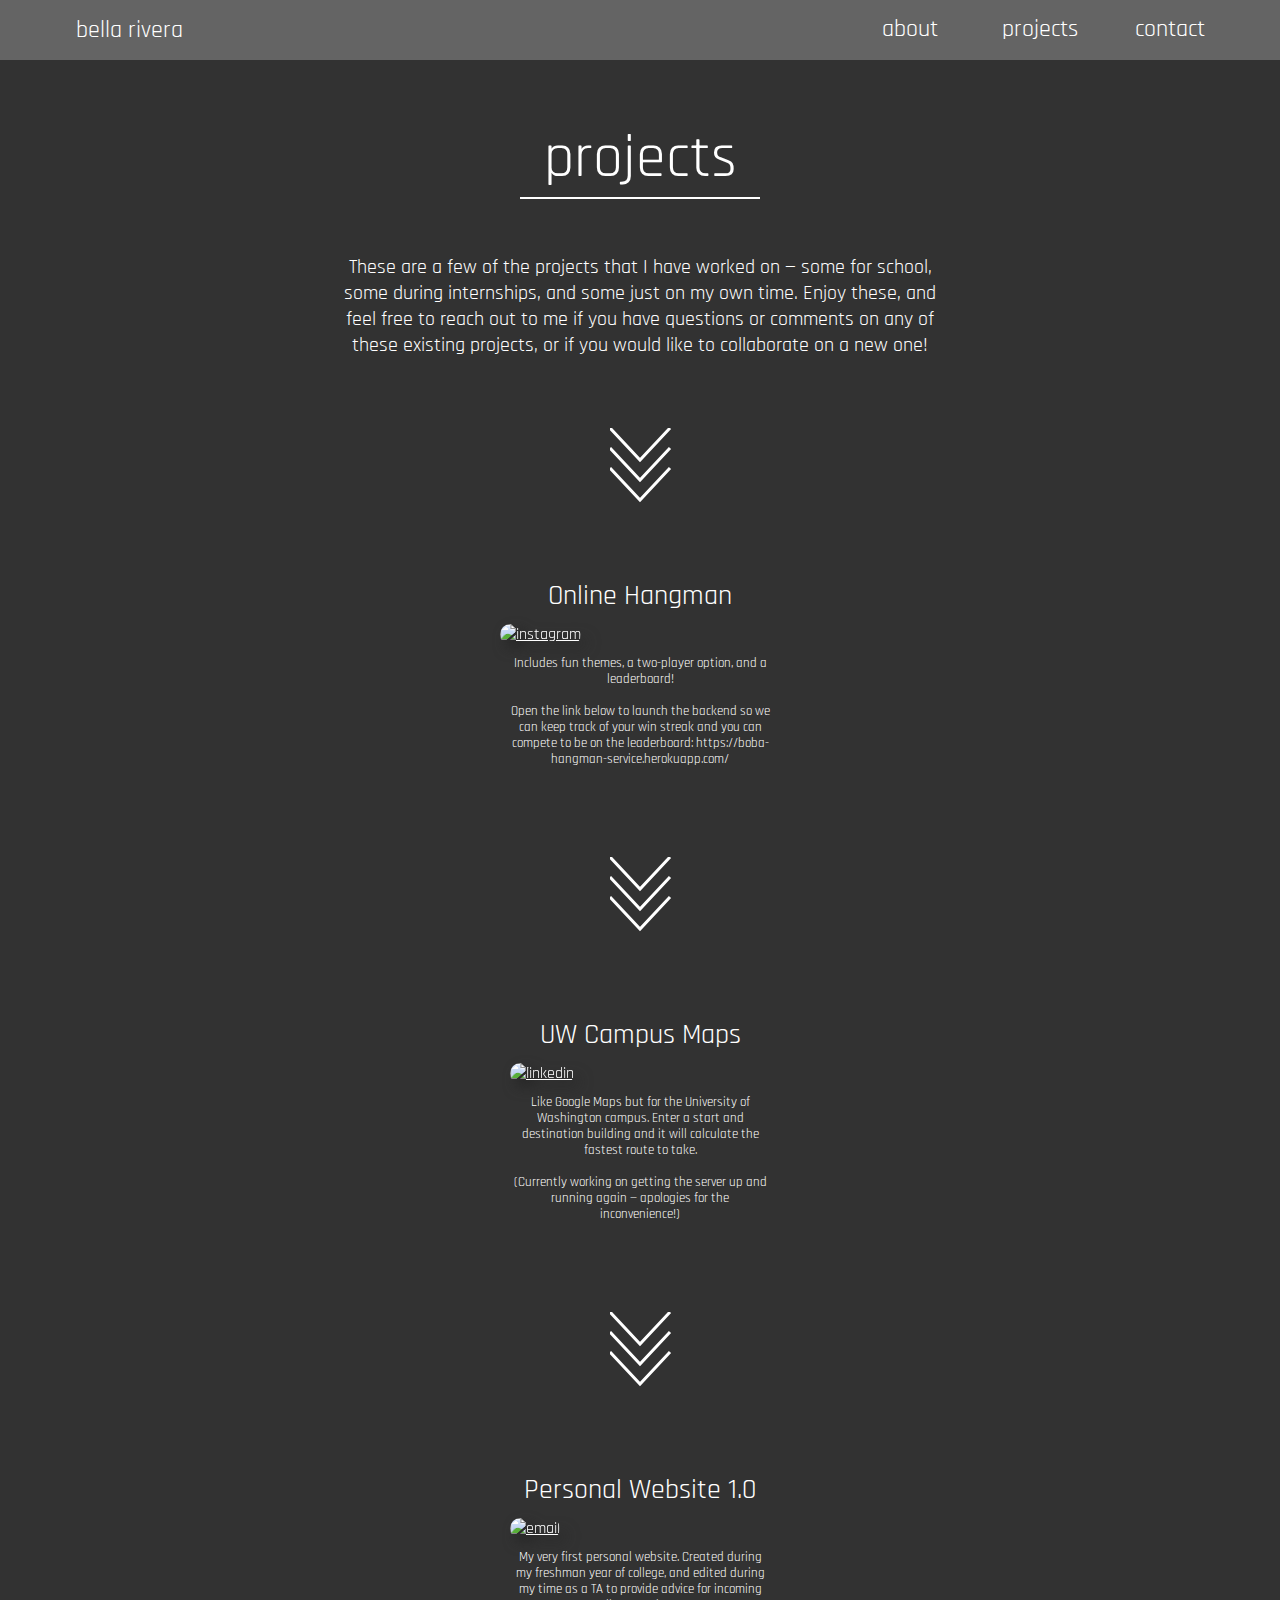
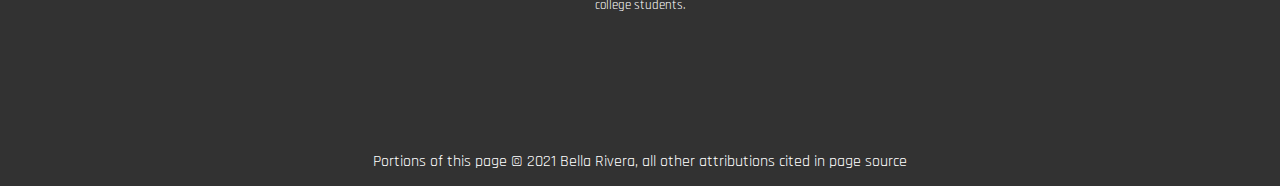
==== newprojects.html @ 23ed5cf6 "uploaded new website files" ====
<!DOCTYPE html>
<!--
  Name: Bella Rivera
  Description: This is the index.html page for my personal website.
  It includes the landing page, as well as an About Me section.
-->
<html lang="en">

<head>
  <meta charset="UTF-8">
  <title>Bella Rivera</title>
  <link rel="stylesheet" href="newstyle.css">
  <link href='https://fonts.googleapis.com/css?family=Oooh Baby' rel='stylesheet'>
  <link href='https://fonts.googleapis.com/css?family=Rajdhani' rel='stylesheet'>
</head>

<body>
  <header>
    <nav>
      <ul class="logo">
        <!--used this source to learn how to make an image a link:
        https://www.tutorialspoint.com/How-to-use-an-image-as-a-link-in-HTML-->
        <li class="name">
          <a href="newwebsite.html" class="head-title">bella rivera</a>
        </li>
      </ul>
      <ul class="main-menu">
        <li><a href="newwebsite.html#contact-page">contact</a></li>
        <li><a href="newprojects.html">projects</a></li>
        <li><a href="newwebsite.html#about-page">about</a></li>
      </ul>
    </nav>
  </header>

  <div id="projects-page" class="page">
    <section>
      <div class="heading">
        <h2 id="projects-title">projects</h2>
      </div>

      <div class="projects-row">
        <div class="projects-column">
          <div id="projects-text">
          <p>These are a few of the projects that I have worked on — some for school,
            some during internships, and some just on my own time. Enjoy these, and
            feel free to reach out to me if you have questions or comments on any of
            these existing projects, or if you would like to collaborate on a new one!
            </p>
        </div>
      </div>

        <!-- <div class="projects-row"> -->
        <div class="projects-column">
          <svg class="arrows" id="project-arrows1">
                  <a xlink:href="#about-page">
    							<path class="a1" d="M0 0 L30 32 L60 0"></path>
    							<path class="a2" d="M0 20 L30 52 L60 20"></path>
    							<path class="a3" d="M0 40 L30 72 L60 40"></path>
    						</svg>

            <p id="hangman-title">Online Hangman</p>
            <a href="https://boba-hangman.herokuapp.com/web/html/Homepage.html" target="_blank"><img src="new website images/hangmancopy.jpg" alt="instagram" id="hangman-link"></a>
            <p id="hangman-text">Includes fun themes, a two-player option, and a leaderboard!
              <br></br>
            Open the link below to launch the backend so we can keep track of your win
            streak and you can compete to be on the leaderboard: https://boba-hangman-service.herokuapp.com/ </p>
          </div>

          <div class="projects-column">
          <svg class="arrows" id="project-arrows2">
                  <a xlink:href="#about-page">
    							<path class="a1" d="M0 0 L30 32 L60 0"></path>
    							<path class="a2" d="M0 20 L30 52 L60 20"></path>
    							<path class="a3" d="M0 40 L30 72 L60 40"></path>
    						</svg>

            <p id="map-title">UW Campus Maps</p>
            <a href="https://www.linkedin.com/in/bellarivera/" target="_blank"><img src="new website images/campusmap.jpg" alt="linkedin" id="map-link"></a>
            <p id="map-text">Like Google Maps but for the University of Washington campus.
            Enter a start and destination building and it will calculate the fastest route to take.
            <br></br>
            (Currently working on getting the server up and running again — apologies for the inconvenience!)</p>
          </div>

          <div class="projects-column">
          <svg class="arrows" id="project-arrows3">
                  <a xlink:href="#about-page">
    							<path class="a1" d="M0 0 L30 32 L60 0"></path>
    							<path class="a2" d="M0 20 L30 52 L60 20"></path>
    							<path class="a3" d="M0 40 L30 72 L60 40"></path>
    						</svg>

            <p id="website-title">Personal Website 1.0</p>
            <a href="https://students.washington.edu/riverab/" target="_blank"><img src="new website images/website.jpg" alt="email" id="website-link"></a>
            <p id="website-text">My very first personal website. Created during my
              freshman year of college, and edited during my time as a TA to
              provide advice for incoming college students.</p>
        </div>
      </div>
    </div>

  <!-- <div id="projects-page" class="page">
    <section>
      <div class="heading">
        <h2 id="projects-title">projects</h2>
      </div>
      <div id="projects-text">
        <p>These are a few of the projects that I have worked on — some for school,
          some during internships, and some just on my own time. Enjoy these, and
          feel free to reach out to me if you have questions or comments on any of
          these existing projects, or if you would like to collaborate on a new one!
          </p>
      </div>

      <div class="projects-row">
        <div class="projects-column">
          <a href="https://www.instagram.com/bellaxrivera/" target="_blank"><img src="hangman.jpg" alt="instagram" id="insta-link"></a>
        </div>
        <div class="projects-column">
          <a href="https://www.linkedin.com/in/bellarivera/" target="_blank"><img src="linkedin.png" alt="linkedin" id="linkedin-link"></a>
        </div>
        <div class="projects-column">
          <a href="mailto:isabella_rivera20@hotmail.com" target="_blank"><img src="email.png" alt="email" id="email-link"></a>
        </div>
      </div>

    </section>
  </div> -->


  <footer>
    <div class="copyright">
      <p>
        Portions of this page © 2021 Bella Rivera, all other attributions cited in page source
      </p>
    </div>
  </footer>

</body>

</html>
---- newstyle.css ----
/*
  Name: Bella Rivera
  Date: 31/8/2021
  Description: This is the style.css page for my personal website.
  It is used to give my portfolio its distinct look and feel.
*/

body {
  height: 100%;
  width: 100%;
  color: white;
  margin: 0;
}

/*
Used this to learn how to center with flexbox:
https://www.better.dev/centering-things-with-css-flexbox */

#main-page {
  min-height: 100vh;
  justify-content: center;
}

#about-page {
  display: flex;
  flex-direction: row;
  flex-wrap: wrap;
  min-height: 70vh;
  justify-content: space-around;

}

/* #about-page > .about-text-flex {
  flex: auto;
} */

#about-page > .bella {
  flex: auto;
}

#main-page {
  display: flex;
  height: auto;
  /* Felix Mittermeier - Pexels - CC0 */
  background-image: url('new website images/croppedseattle.jpg');
  background-size: cover;
  background-repeat: no-repeat;
  background-attachment: fixed;
  align-items: center;
}

#about-page, #projects-page, #contact-page {
  padding: 120px;
}

h1, h2, h3, p, li, a {
  font-family: 'Rajdhani', 'Times New Roman', "Times", serif;
  font-weight: normal;
  padding: 0;
  margin: 0;
}

h1 {
  font-size: 100px;
  color: white;
  margin: 10px 0;
}

h2 {
  font-size: 60px;
}

h3 {
  font-size: 36px;
  text-align: center;
}

p, summary {
  font-size: 20px;
  position: relative;
  text-align: center;
  /* z-index: -1; */
}

a {
  color: white;
}

header {
  background-color: rgb(100, 100, 100);
  position: fixed;
  height: 60px;
  width: 100%;
  z-index: 1;

}

header ul {
  margin: 0;
  padding: 0 20px;
}

/* learned how to make a horizontal list and how change color on hover from here:
https://www.w3schools.com/html/tryit.asp?filename=tryhtml_lists_menu */

header li {
  padding: 6px 15px;
  list-style: none;
  float: right;
  text-align: center;
  width: 100px;
}

header .logo li {
  padding: 2px;
  width: auto;
}

header .logo .name {
  padding: 2px;
}

header .logo a {
  width: 180px;
}

header .main-menu a, .head-title {
  display: block;
  font-size: 24px;
  text-decoration: none;
  color: white;
  padding: 7.5px;
  margin-left: -50px;
  /* border: 2px solid white; */
}

header .main-menu a:hover, .head-title:hover {
  color: rgb(60, 60, 60);
}

header .logo img {
  height: 43px;
  /* border: 2px solid white; */
}

header .logo {
  float: left;
  padding: 5px 80px;
}

/* @media only screen and (max-width: 750px) {
  #contact-nav, #projects-nav, #about-nav {
    text-indent: 9000px;
  }
  #menupic {
    visibility: visible;
  }
} */


#menupic {
  width: 30px;
  height: 20px;
  position: absolute;
  margin-right: 20px;
  visibility: hidden;
}

/* #contact-page {
  display: flex;
  flex-direction: row;
  flex-wrap: wrap;
  min-height: 70vh;
  justify-content: space-around;

} */

.row {
  display: flex;
  margin-left: auto;
  margin-top: -50px;
  text-align: center;
  align-self: center;
  justify-content: center;
  position: static;
}

.column {
  float: left;
  align-self: center;
  padding: 25px;
}

#insta-link {
  height: 43px;
  width: 43px;
  margin-left: 40%;
}

#insta-link:hover {
  content: url("new website images/insta copy.png");
}

#linkedin-link {
  height: 38px;
  width: 43px;
  margin-left: 18%;
}

#linkedin-link:hover {
  content: url("new website images/linkedin copy.png");
}

#email-link {
  height: 32px;
  width: 37px;
  margin-left: 4%;
  margin-top: 4px;
}

#email-link:hover {
  content: url("new website images/email copy.png");
}

footer {
  display: inline;
  padding: 10px;
  text-align: center;
  background-color: rgb(50, 50, 50);
}

/* footer img {
  width: 22px;
} */

footer p {
  margin-bottom: -100px;
  font-size: 16px;
}

#main-page img {
  width: 60px;
  position: absolute;
  top: 90%;
  transform: translate(-50%, -50%);
}

#about-page {
  background-color: rgb(80, 80, 80);
}

@keyframes wipe-enter {
	0% {
		transform: scaleX(0);
	}
	50% {
		transform: scaleX(1);
	}
}

.wipe-enter-element {
    animation: wipe-enter 2s;
  }

  /* .reveal{
  position: relative;
  transform: translateY(150px);
  opacity: 0;
  transition: 2s ease-in;
} */

.reveal.active{
  transform: translateY(0);
  opacity: 1;
}

/* #about-page .about-column2 {
  padding: 0 85px;
  text-align: center;
  display: inline;
} */

.heading {
  justify-content: center;
  margin-left: auto;
  margin-right: auto;
  display: flex;
  text-align: center;
  align-self: center;
  position: static;
  margin-bottom: 30px;
}
#about-page img {
  max-width: 380px;
  min-width: 280px;
}

#about-text {
  /* background-color: rgb(50, 50, 50, 0.8);
  border-radius: 10px; */
  padding-left: 50px;
  padding-right: 50px;
  padding-top: 20px;
  padding-bottom: 10px;
  min-width: 300px;
  width: 100%;
}

.about-row {
  display: flex;
  flex-direction: row;
  margin-left: auto;
  /* justify-content: space-between; */
}

.about-column1 {
  float: left;
  width: 50%;
  margin-bottom: 50px;
  align-self: center;
}

.about-column2 {
  float: left;
  width: 50%;
  align-self: center;
}


/* #about-text {
  float: left;
  margin-top: 20px;
  margin-left: -25px;
  width: 800px;
  background-color: rgb(50, 50, 50, 0.8);
  border-radius: 10px;
  padding-left: 50px;
  padding-right: 100px;
  padding-top: 20px;
  padding-bottom: 20px;
  flex: auto;
  min-width: 50px;
} */

@media screen and (max-width: 1000px) {
  .about-row {
    flex-direction: column;
  }
}

#bellapic {
  -webkit-filter: drop-shadow(7px 7px 7px #222);
  border-radius: 50px;
  width: 100%;
  max-width: 380px;
  height: auto;
}

/* #about-page li, #contact-page section li {
  font-size: 24px;
  list-style: none;
  text-align: center;
} */

#projects-page {
  background-color: rgb(50, 50, 50);
  background-size: cover;
  display: flex;
  flex-direction: row;
  flex-wrap: wrap;
  min-height: 70vh;
  justify-content: space-around;
}

#projects-text {
  padding-left: 50px;
  padding-right: 50px;
  padding-bottom: 20px;
  min-width: 300px;
  max-width: 600px;
  width: 100%;
}

#projects-page {
  /* min-width: ; */
  justify-content: center;
}

#projects-title {
  width: 240px;
  margin-top: 0px;
}

.projects-row {
  display: flex;
  flex-direction: column;
  margin-left: auto;
  margin-right: auto;
  justify-content: center;

}

.projects-column {
  float: left;
  padding: 25px;
  align-self: center;
  justify-content: center;
}

#hangman-link {
  height: 270px;
  width: 270px;
  border-radius: 20px;
  align-self: center;
  -webkit-filter: drop-shadow(7px 7px 7px #222);
}

#hangman-text {
  font-size: 13px;
  width: 280px;
  margin-top: 10px;
  align-self: center;
}

#website-link {
  height: 270px;
  width: 270px;
  border-radius: 20px;
  align-self: center;
  -webkit-filter: drop-shadow(7px 7px 7px #222);
}

#website-text {
  font-size: 13px;
  width: 260px;
  margin-top: 10px;
  align-self: center;
}

#website-title {
  font-size: 28px;
  margin-bottom: 10px;
  margin-top: 200px;
  align-self: center;
}

#map-link {
  height: 270px;
  width: 270px;
  border-radius: 20px;
  align-self: center;
  -webkit-filter: drop-shadow(7px 7px 7px #222);
}

#map-text {
  font-size: 13px;
  width: 260px;
  margin-top: 10px;
  align-self: center;
}

#map-title {
  font-size: 28px;
  margin-bottom: 10px;
  margin-top: 200px;
  align-self: center;
}

#hangman-title {
  font-size: 28px;
  margin-bottom: 10px;
  margin-top: 150px;
  align-self: center;
}

#contact-title {
  min-width: 330px;
  text-align: center;
  margin-bottom: 30px;
  align-self: center;
}

#contact-page {
  background-color: rgb(50, 50, 50);
}

.title {
  text-align: center;
  width: 500px;
  height: 130px;
  position: static;
  margin-top: -400px;
  margin-left: 50px;
  border-bottom: 2px solid white;
  /* border:2px solid white; */
}

/* used this to learn about absolute positioning with flexbox:
https://css-tricks.com/arranging-elements-top-bottom-instead-left-right-float/ */

/* .heading {
  height: 60px;
  width: 320px;
  padding: 30px 30%;
} */

.heading h2 {
  text-align: center;
  margin-top: -70px;
  border-bottom: 2px solid white;
  align-self: center;
  position: static;
  width: 250px;
  justify-content: center;
  margin-left: auto;
  margin-right: auto;
  display: flex;
  text-align: center;
}

.sub-heading {
  width: auto;
  height: 60px;
  padding: 20px 20% 0 20%;
}

.sub-heading h3 {
  padding: 10px;
  text-align: center;
  position: relative;
  border-top: 4px solid black;
  /* background-color: white; */
  z-index: -1;
  width: auto;
}

.copyright {
  background-color: rgb(50, 50, 50);
  padding: 0px;
  margin-top: -25px;
  min-height: 35px;
  margin-bottom: -40px;
}

/* arrows and animation from codepen: https://codepen.io/postor/pen/mskxI */
.arrows {
	width: 70px;
	height: 100px;
	position: absolute;
	left: 50%;
	margin-left: -30px;
}

#homepage-arrows {
  margin-bottom: 40px;
  bottom: 20px;
}

#project-arrows1 {
}

#project-arrows2 {
  margin-top: 40px;
}

#project-arrows3 {
  margin-top: 40px;
}

.arrows path {
	stroke: white;
	fill: transparent;
	stroke-width: 3px;
	animation: arrow 2s infinite;
	-webkit-animation: arrow 2s infinite;
}

@keyframes arrow
{
0% {opacity:0}
40% {opacity:1}
80% {opacity:0}
100% {opacity:0}
}

@-webkit-keyframes arrow /*Safari and Chrome*/
{
0% {opacity:0}
40% {opacity:1}
80% {opacity:0}
100% {opacity:0}
}

.arrows path.a1 {
	animation-delay:-1s;
	-webkit-animation-delay:-1s; /* Safari 和 Chrome */
}

.arrows path.a2 {
	animation-delay:-0.5s;
	-webkit-animation-delay:-0.5s; /* Safari 和 Chrome */
}

.arrows path.a3 {
	animation-delay:0s;
	-webkit-animation-delay:0s; /* Safari 和 Chrome */
}

.projects {
  padding: 20px;
  text-align: center;
}

.projects a img {
  width: 400px;
  padding: 0;
  border: 4px solid black;
}

.left div, .right div {
  z-index: initial;
  font-size: 24px;
}

.left {
  padding: 20px 83px;
  float: left;
}

.right {
  padding: 20px 84px;
  float: right;
}

.italicized {
  font-style: italic;
}
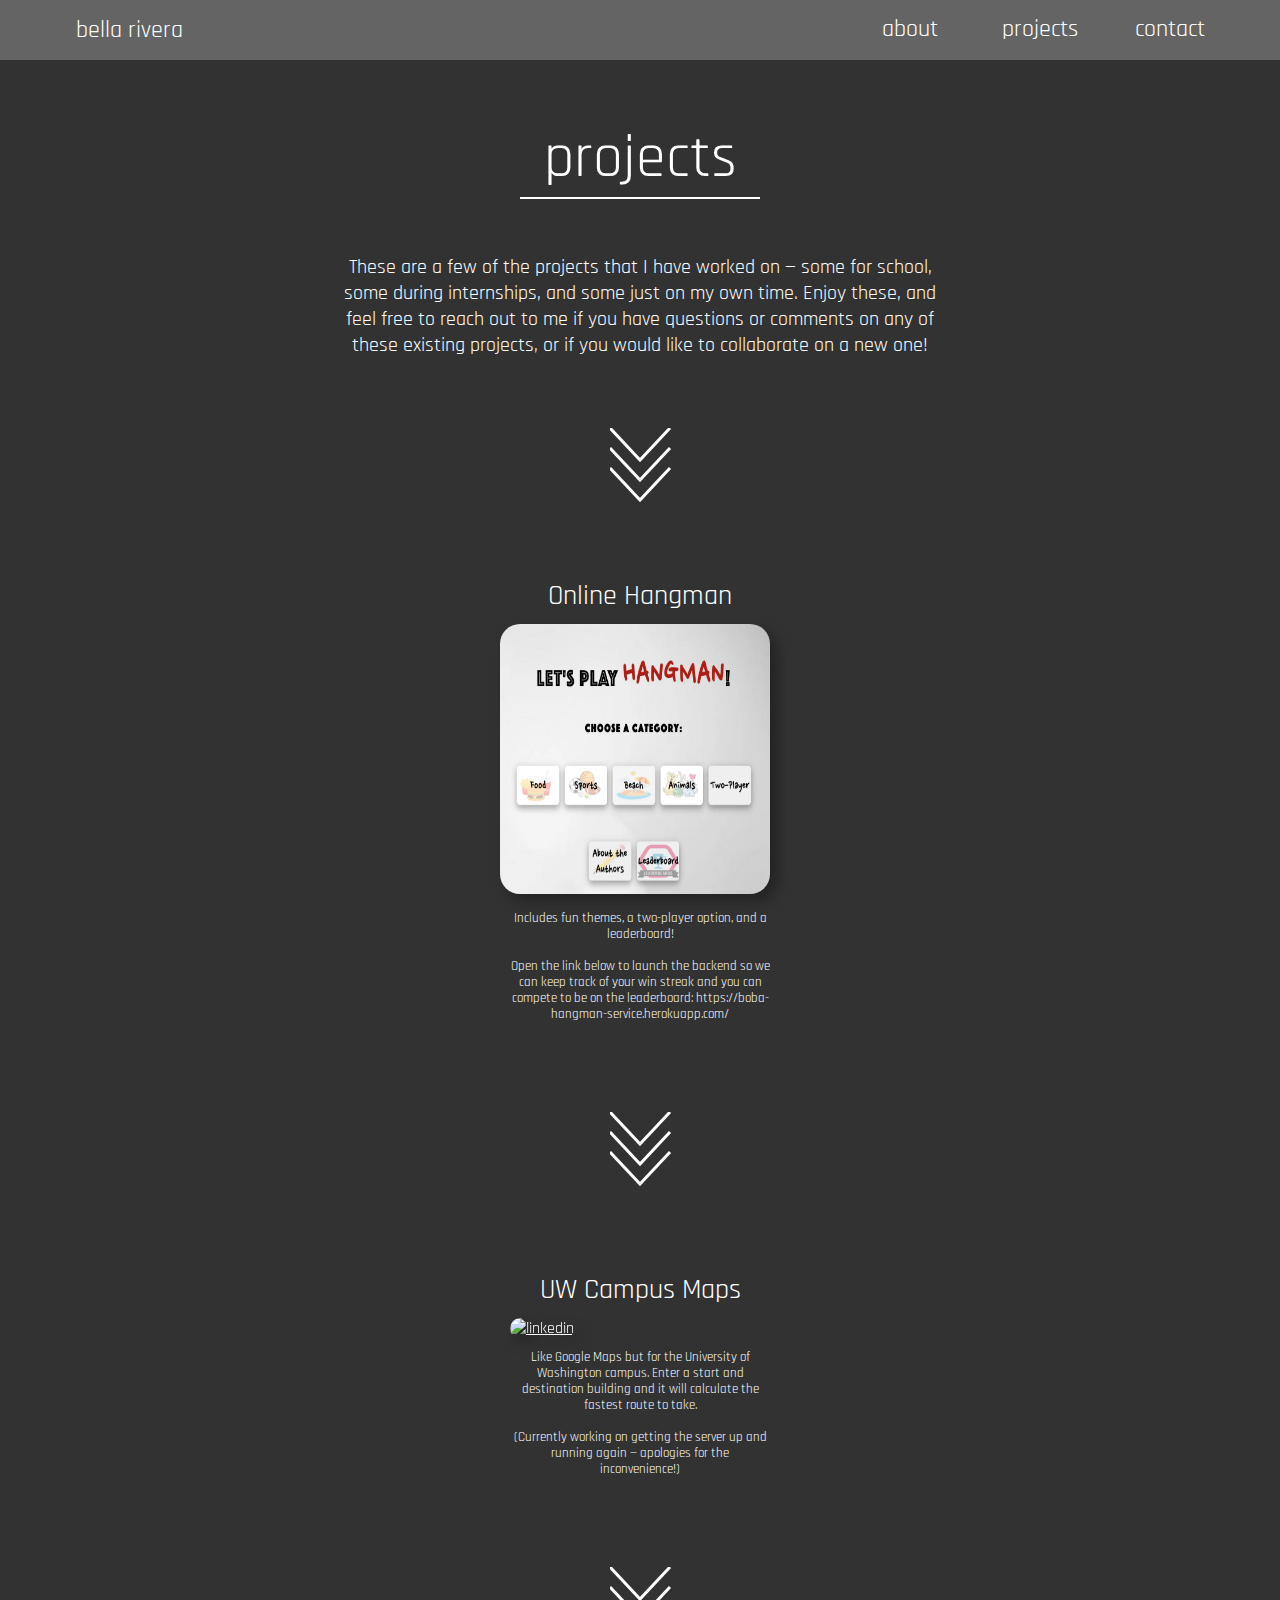
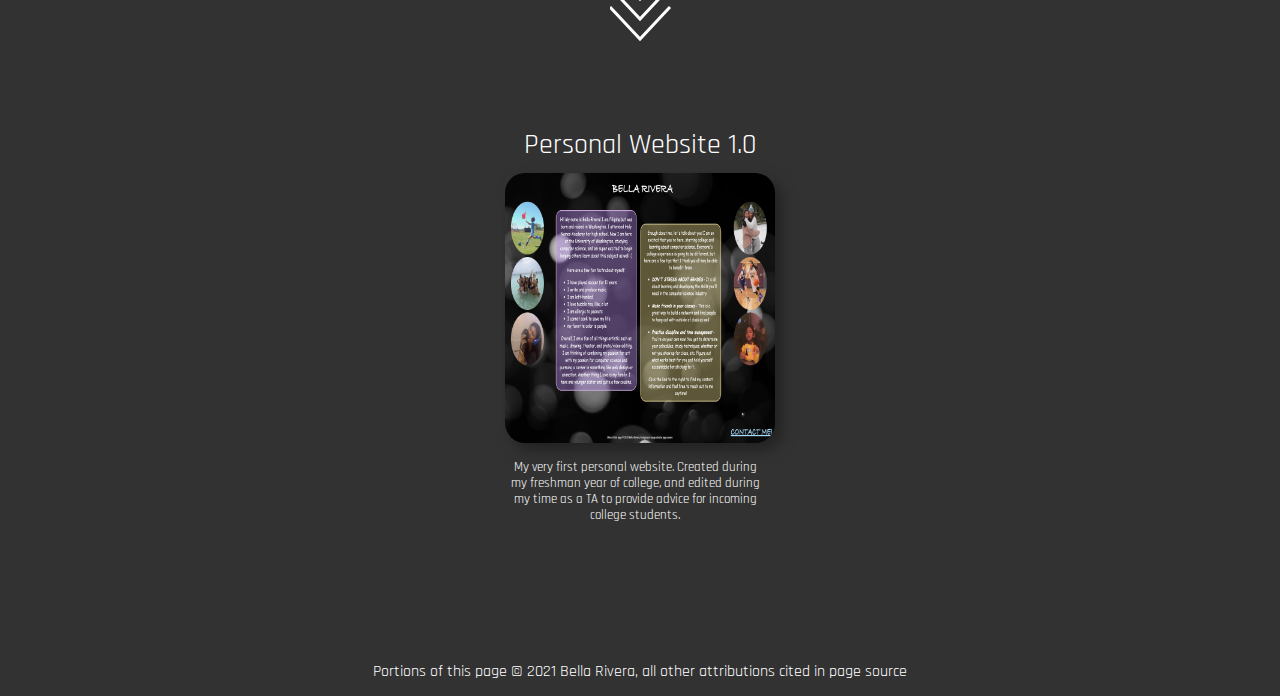
==== commit 74830a73: "updated to index.html" ====
--- a/newprojects.html
+++ b/newprojects.html
@@ -21,13 +21,13 @@
         <!--used this source to learn how to make an image a link:
         https://www.tutorialspoint.com/How-to-use-an-image-as-a-link-in-HTML-->
         <li class="name">
-          <a href="newwebsite.html" class="head-title">bella rivera</a>
+          <a href="index.html" class="head-title">bella rivera</a>
         </li>
       </ul>
       <ul class="main-menu">
-        <li><a href="newwebsite.html#contact-page">contact</a></li>
+        <li><a href="index.html#contact-page">contact</a></li>
         <li><a href="newprojects.html">projects</a></li>
-        <li><a href="newwebsite.html#about-page">about</a></li>
+        <li><a href="index.html#about-page">about</a></li>
       </ul>
     </nav>
   </header>
